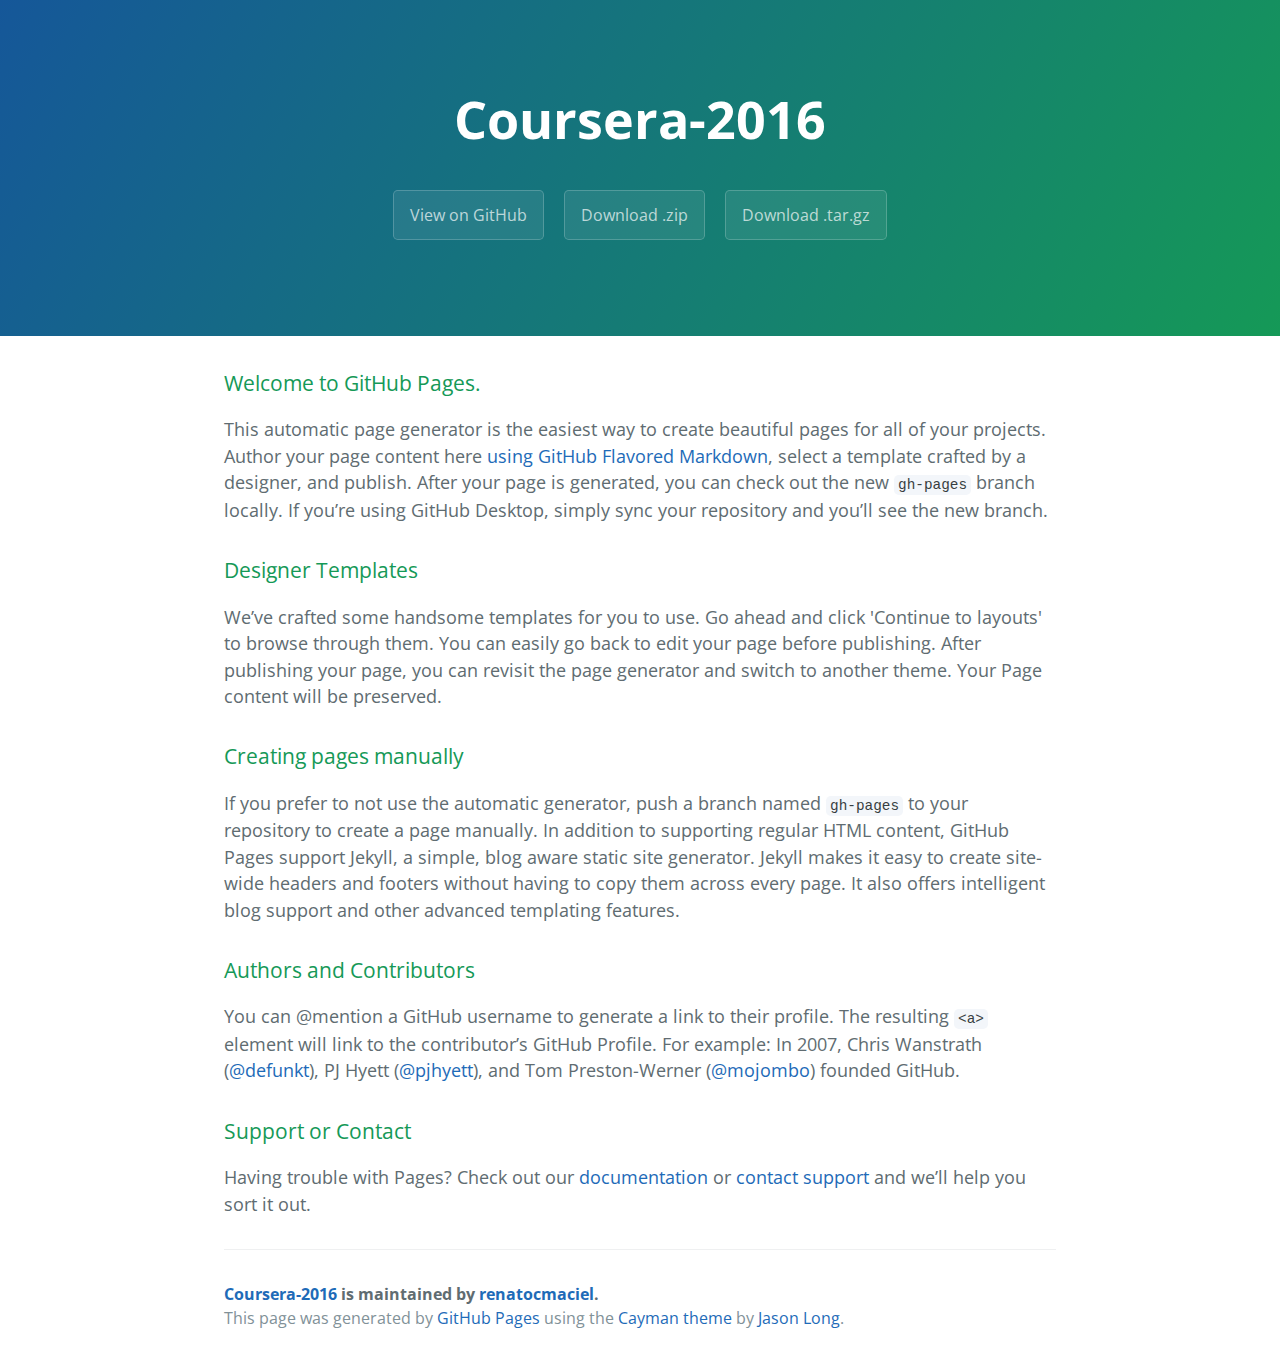
==== index.html @ e211cb6c "Create gh-pages branch via GitHub" ====
<!DOCTYPE html>
<html lang="en-us">
  <head>
    <meta charset="UTF-8">
    <title>Coursera-2016 by renatocmaciel</title>
    <meta name="viewport" content="width=device-width, initial-scale=1">
    <link rel="stylesheet" type="text/css" href="stylesheets/normalize.css" media="screen">
    <link href='https://fonts.googleapis.com/css?family=Open+Sans:400,700' rel='stylesheet' type='text/css'>
    <link rel="stylesheet" type="text/css" href="stylesheets/stylesheet.css" media="screen">
    <link rel="stylesheet" type="text/css" href="stylesheets/github-light.css" media="screen">
  </head>
  <body>
    <section class="page-header">
      <h1 class="project-name">Coursera-2016</h1>
      <h2 class="project-tagline"></h2>
      <a href="https://github.com/renatocmaciel/coursera-2016" class="btn">View on GitHub</a>
      <a href="https://github.com/renatocmaciel/coursera-2016/zipball/master" class="btn">Download .zip</a>
      <a href="https://github.com/renatocmaciel/coursera-2016/tarball/master" class="btn">Download .tar.gz</a>
    </section>

    <section class="main-content">
      <h3>
<a id="welcome-to-github-pages" class="anchor" href="#welcome-to-github-pages" aria-hidden="true"><span aria-hidden="true" class="octicon octicon-link"></span></a>Welcome to GitHub Pages.</h3>

<p>This automatic page generator is the easiest way to create beautiful pages for all of your projects. Author your page content here <a href="https://guides.github.com/features/mastering-markdown/">using GitHub Flavored Markdown</a>, select a template crafted by a designer, and publish. After your page is generated, you can check out the new <code>gh-pages</code> branch locally. If you’re using GitHub Desktop, simply sync your repository and you’ll see the new branch.</p>

<h3>
<a id="designer-templates" class="anchor" href="#designer-templates" aria-hidden="true"><span aria-hidden="true" class="octicon octicon-link"></span></a>Designer Templates</h3>

<p>We’ve crafted some handsome templates for you to use. Go ahead and click 'Continue to layouts' to browse through them. You can easily go back to edit your page before publishing. After publishing your page, you can revisit the page generator and switch to another theme. Your Page content will be preserved.</p>

<h3>
<a id="creating-pages-manually" class="anchor" href="#creating-pages-manually" aria-hidden="true"><span aria-hidden="true" class="octicon octicon-link"></span></a>Creating pages manually</h3>

<p>If you prefer to not use the automatic generator, push a branch named <code>gh-pages</code> to your repository to create a page manually. In addition to supporting regular HTML content, GitHub Pages support Jekyll, a simple, blog aware static site generator. Jekyll makes it easy to create site-wide headers and footers without having to copy them across every page. It also offers intelligent blog support and other advanced templating features.</p>

<h3>
<a id="authors-and-contributors" class="anchor" href="#authors-and-contributors" aria-hidden="true"><span aria-hidden="true" class="octicon octicon-link"></span></a>Authors and Contributors</h3>

<p>You can @mention a GitHub username to generate a link to their profile. The resulting <code>&lt;a&gt;</code> element will link to the contributor’s GitHub Profile. For example: In 2007, Chris Wanstrath (<a href="https://github.com/defunkt" class="user-mention">@defunkt</a>), PJ Hyett (<a href="https://github.com/pjhyett" class="user-mention">@pjhyett</a>), and Tom Preston-Werner (<a href="https://github.com/mojombo" class="user-mention">@mojombo</a>) founded GitHub.</p>

<h3>
<a id="support-or-contact" class="anchor" href="#support-or-contact" aria-hidden="true"><span aria-hidden="true" class="octicon octicon-link"></span></a>Support or Contact</h3>

<p>Having trouble with Pages? Check out our <a href="https://help.github.com/pages">documentation</a> or <a href="https://github.com/contact">contact support</a> and we’ll help you sort it out.</p>

      <footer class="site-footer">
        <span class="site-footer-owner"><a href="https://github.com/renatocmaciel/coursera-2016">Coursera-2016</a> is maintained by <a href="https://github.com/renatocmaciel">renatocmaciel</a>.</span>

        <span class="site-footer-credits">This page was generated by <a href="https://pages.github.com">GitHub Pages</a> using the <a href="https://github.com/jasonlong/cayman-theme">Cayman theme</a> by <a href="https://twitter.com/jasonlong">Jason Long</a>.</span>
      </footer>

    </section>

  
  </body>
</html>
---- stylesheets/stylesheet.css ----
* {
  box-sizing: border-box; }

body {
  padding: 0;
  margin: 0;
  font-family: "Open Sans", "Helvetica Neue", Helvetica, Arial, sans-serif;
  font-size: 16px;
  line-height: 1.5;
  color: #606c71; }

a {
  color: #1e6bb8;
  text-decoration: none; }
  a:hover {
    text-decoration: underline; }

.btn {
  display: inline-block;
  margin-bottom: 1rem;
  color: rgba(255, 255, 255, 0.7);
  background-color: rgba(255, 255, 255, 0.08);
  border-color: rgba(255, 255, 255, 0.2);
  border-style: solid;
  border-width: 1px;
  border-radius: 0.3rem;
  transition: color 0.2s, background-color 0.2s, border-color 0.2s; }
  .btn + .btn {
    margin-left: 1rem; }

.btn:hover {
  color: rgba(255, 255, 255, 0.8);
  text-decoration: none;
  background-color: rgba(255, 255, 255, 0.2);
  border-color: rgba(255, 255, 255, 0.3); }

@media screen and (min-width: 64em) {
  .btn {
    padding: 0.75rem 1rem; } }

@media screen and (min-width: 42em) and (max-width: 64em) {
  .btn {
    padding: 0.6rem 0.9rem;
    font-size: 0.9rem; } }

@media screen and (max-width: 42em) {
  .btn {
    display: block;
    width: 100%;
    padding: 0.75rem;
    font-size: 0.9rem; }
    .btn + .btn {
      margin-top: 1rem;
      margin-left: 0; } }

.page-header {
  color: #fff;
  text-align: center;
  background-color: #159957;
  background-image: linear-gradient(120deg, #155799, #159957); }

@media screen and (min-width: 64em) {
  .page-header {
    padding: 5rem 6rem; } }

@media screen and (min-width: 42em) and (max-width: 64em) {
  .page-header {
    padding: 3rem 4rem; } }

@media screen and (max-width: 42em) {
  .page-header {
    padding: 2rem 1rem; } }

.project-name {
  margin-top: 0;
  margin-bottom: 0.1rem; }

@media screen and (min-width: 64em) {
  .project-name {
    font-size: 3.25rem; } }

@media screen and (min-width: 42em) and (max-width: 64em) {
  .project-name {
    font-size: 2.25rem; } }

@media screen and (max-width: 42em) {
  .project-name {
    font-size: 1.75rem; } }

.project-tagline {
  margin-bottom: 2rem;
  font-weight: normal;
  opacity: 0.7; }

@media screen and (min-width: 64em) {
  .project-tagline {
    font-size: 1.25rem; } }

@media screen and (min-width: 42em) and (max-width: 64em) {
  .project-tagline {
    font-size: 1.15rem; } }

@media screen and (max-width: 42em) {
  .project-tagline {
    font-size: 1rem; } }

.main-content :first-child {
  margin-top: 0; }
.main-content img {
  max-width: 100%; }
.main-content h1, .main-content h2, .main-content h3, .main-content h4, .main-content h5, .main-content h6 {
  margin-top: 2rem;
  margin-bottom: 1rem;
  font-weight: normal;
  color: #159957; }
.main-content p {
  margin-bottom: 1em; }
.main-content code {
  padding: 2px 4px;
  font-family: Consolas, "Liberation Mono", Menlo, Courier, monospace;
  font-size: 0.9rem;
  color: #383e41;
  background-color: #f3f6fa;
  border-radius: 0.3rem; }
.main-content pre {
  padding: 0.8rem;
  margin-top: 0;
  margin-bottom: 1rem;
  font: 1rem Consolas, "Liberation Mono", Menlo, Courier, monospace;
  color: #567482;
  word-wrap: normal;
  background-color: #f3f6fa;
  border: solid 1px #dce6f0;
  border-radius: 0.3rem; }
  .main-content pre > code {
    padding: 0;
    margin: 0;
    font-size: 0.9rem;
    color: #567482;
    word-break: normal;
    white-space: pre;
    background: transparent;
    border: 0; }
.main-content .highlight {
  margin-bottom: 1rem; }
  .main-content .highlight pre {
    margin-bottom: 0;
    word-break: normal; }
.main-content .highlight pre, .main-content pre {
  padding: 0.8rem;
  overflow: auto;
  font-size: 0.9rem;
  line-height: 1.45;
  border-radius: 0.3rem; }
.main-content pre code, .main-content pre tt {
  display: inline;
  max-width: initial;
  padding: 0;
  margin: 0;
  overflow: initial;
  line-height: inherit;
  word-wrap: normal;
  background-color: transparent;
  border: 0; }
  .main-content pre code:before, .main-content pre code:after, .main-content pre tt:before, .main-content pre tt:after {
    content: normal; }
.main-content ul, .main-content ol {
  margin-top: 0; }
.main-content blockquote {
  padding: 0 1rem;
  margin-left: 0;
  color: #819198;
  border-left: 0.3rem solid #dce6f0; }
  .main-content blockquote > :first-child {
    margin-top: 0; }
  .main-content blockquote > :last-child {
    margin-bottom: 0; }
.main-content table {
  display: block;
  width: 100%;
  overflow: auto;
  word-break: normal;
  word-break: keep-all; }
  .main-content table th {
    font-weight: bold; }
  .main-content table th, .main-content table td {
    padding: 0.5rem 1rem;
    border: 1px solid #e9ebec; }
.main-content dl {
  padding: 0; }
  .main-content dl dt {
    padding: 0;
    margin-top: 1rem;
    font-size: 1rem;
    font-weight: bold; }
  .main-content dl dd {
    padding: 0;
    margin-bottom: 1rem; }
.main-content hr {
  height: 2px;
  padding: 0;
  margin: 1rem 0;
  background-color: #eff0f1;
  border: 0; }

@media screen and (min-width: 64em) {
  .main-content {
    max-width: 64rem;
    padding: 2rem 6rem;
    margin: 0 auto;
    font-size: 1.1rem; } }

@media screen and (min-width: 42em) and (max-width: 64em) {
  .main-content {
    padding: 2rem 4rem;
    font-size: 1.1rem; } }

@media screen and (max-width: 42em) {
  .main-content {
    padding: 2rem 1rem;
    font-size: 1rem; } }

.site-footer {
  padding-top: 2rem;
  margin-top: 2rem;
  border-top: solid 1px #eff0f1; }

.site-footer-owner {
  display: block;
  font-weight: bold; }

.site-footer-credits {
  color: #819198; }

@media screen and (min-width: 64em) {
  .site-footer {
    font-size: 1rem; } }

@media screen and (min-width: 42em) and (max-width: 64em) {
  .site-footer {
    font-size: 1rem; } }

@media screen and (max-width: 42em) {
  .site-footer {
    font-size: 0.9rem; } }
---- stylesheets/github-light.css ----
/*
The MIT License (MIT)

Copyright (c) 2016 GitHub, Inc.

Permission is hereby granted, free of charge, to any person obtaining a copy
of this software and associated documentation files (the "Software"), to deal
in the Software without restriction, including without limitation the rights
to use, copy, modify, merge, publish, distribute, sublicense, and/or sell
copies of the Software, and to permit persons to whom the Software is
furnished to do so, subject to the following conditions:

The above copyright notice and this permission notice shall be included in all
copies or substantial portions of the Software.

THE SOFTWARE IS PROVIDED "AS IS", WITHOUT WARRANTY OF ANY KIND, EXPRESS OR
IMPLIED, INCLUDING BUT NOT LIMITED TO THE WARRANTIES OF MERCHANTABILITY,
FITNESS FOR A PARTICULAR PURPOSE AND NONINFRINGEMENT. IN NO EVENT SHALL THE
AUTHORS OR COPYRIGHT HOLDERS BE LIABLE FOR ANY CLAIM, DAMAGES OR OTHER
LIABILITY, WHETHER IN AN ACTION OF CONTRACT, TORT OR OTHERWISE, ARISING FROM,
OUT OF OR IN CONNECTION WITH THE SOFTWARE OR THE USE OR OTHER DEALINGS IN THE
SOFTWARE.

*/

.pl-c /* comment */ {
  color: #969896;
}

.pl-c1 /* constant, variable.other.constant, support, meta.property-name, support.constant, support.variable, meta.module-reference, markup.raw, meta.diff.header */,
.pl-s .pl-v /* string variable */ {
  color: #0086b3;
}

.pl-e /* entity */,
.pl-en /* entity.name */ {
  color: #795da3;
}

.pl-smi /* variable.parameter.function, storage.modifier.package, storage.modifier.import, storage.type.java, variable.other */,
.pl-s .pl-s1 /* string source */ {
  color: #333;
}

.pl-ent /* entity.name.tag */ {
  color: #63a35c;
}

.pl-k /* keyword, storage, storage.type */ {
  color: #a71d5d;
}

.pl-s /* string */,
.pl-pds /* punctuation.definition.string, string.regexp.character-class */,
.pl-s .pl-pse .pl-s1 /* string punctuation.section.embedded source */,
.pl-sr /* string.regexp */,
.pl-sr .pl-cce /* string.regexp constant.character.escape */,
.pl-sr .pl-sre /* string.regexp source.ruby.embedded */,
.pl-sr .pl-sra /* string.regexp string.regexp.arbitrary-repitition */ {
  color: #183691;
}

.pl-v /* variable */ {
  color: #ed6a43;
}

.pl-id /* invalid.deprecated */ {
  color: #b52a1d;
}

.pl-ii /* invalid.illegal */ {
  color: #f8f8f8;
  background-color: #b52a1d;
}

.pl-sr .pl-cce /* string.regexp constant.character.escape */ {
  font-weight: bold;
  color: #63a35c;
}

.pl-ml /* markup.list */ {
  color: #693a17;
}

.pl-mh /* markup.heading */,
.pl-mh .pl-en /* markup.heading entity.name */,
.pl-ms /* meta.separator */ {
  font-weight: bold;
  color: #1d3e81;
}

.pl-mq /* markup.quote */ {
  color: #008080;
}

.pl-mi /* markup.italic */ {
  font-style: italic;
  color: #333;
}

.pl-mb /* markup.bold */ {
  font-weight: bold;
  color: #333;
}

.pl-md /* markup.deleted, meta.diff.header.from-file */ {
  color: #bd2c00;
  background-color: #ffecec;
}

.pl-mi1 /* markup.inserted, meta.diff.header.to-file */ {
  color: #55a532;
  background-color: #eaffea;
}

.pl-mdr /* meta.diff.range */ {
  font-weight: bold;
  color: #795da3;
}

.pl-mo /* meta.output */ {
  color: #1d3e81;
}
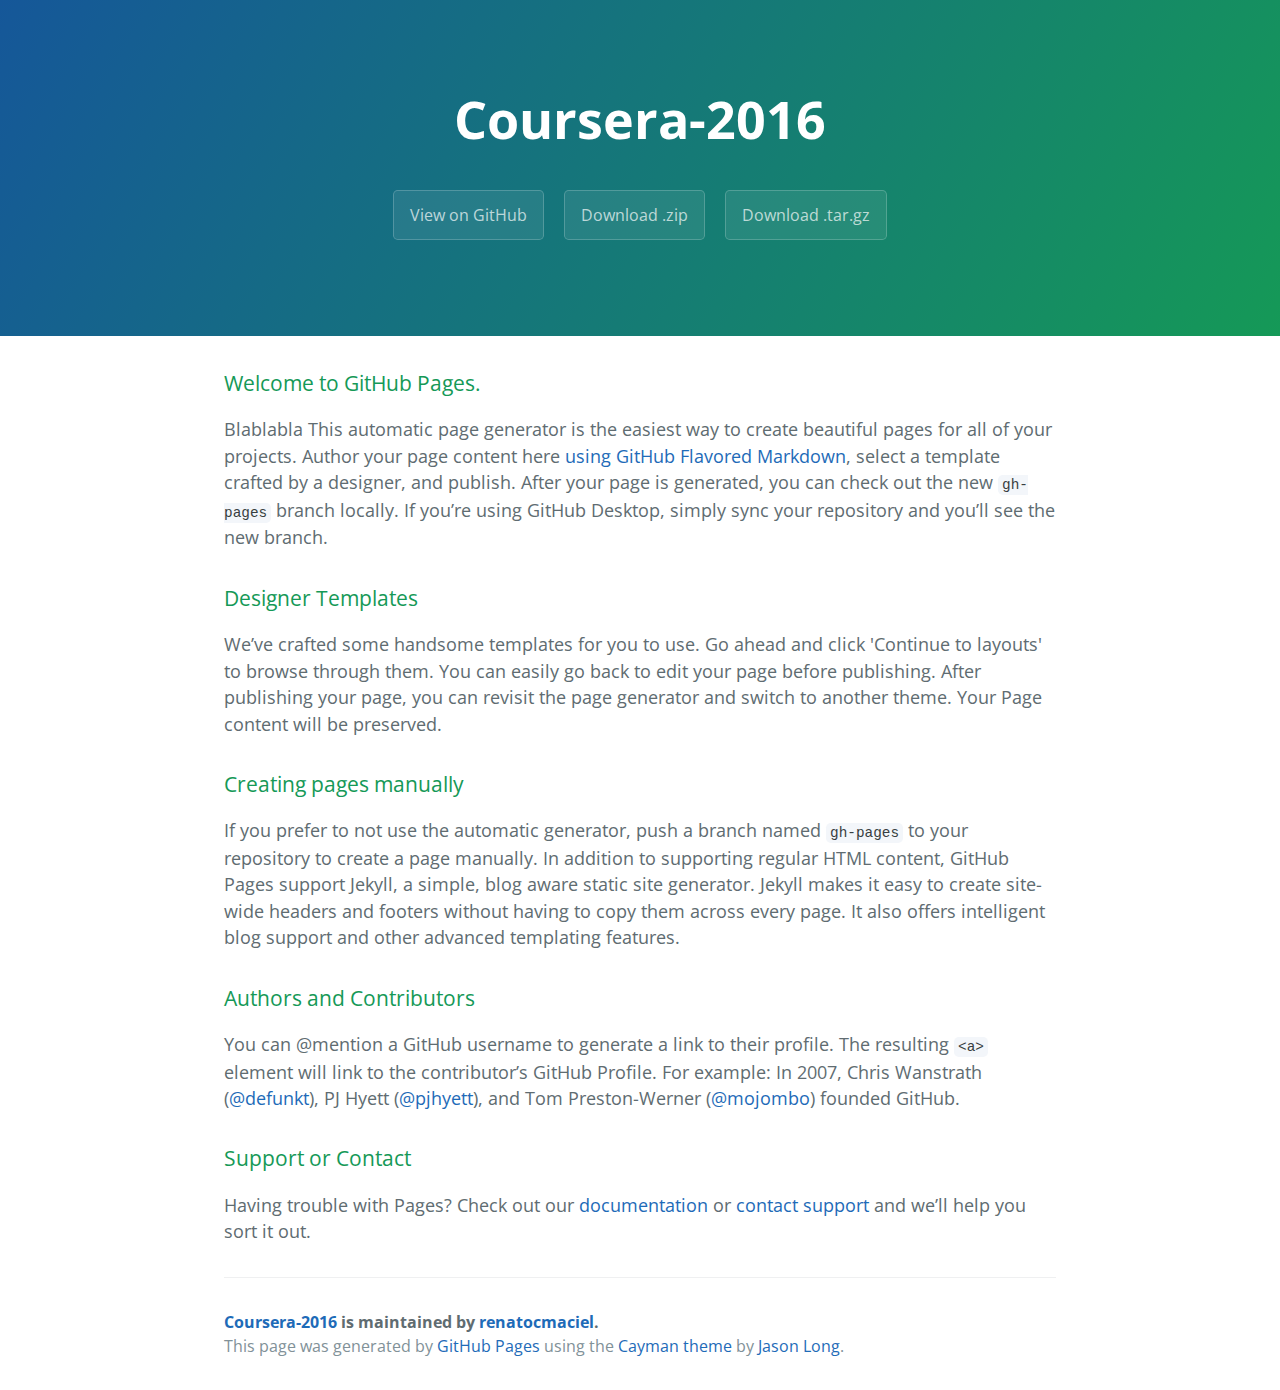
==== commit a1f77c58: "update" ====
--- a/index.html
+++ b/index.html
@@ -22,7 +22,7 @@
       <h3>
 <a id="welcome-to-github-pages" class="anchor" href="#welcome-to-github-pages" aria-hidden="true"><span aria-hidden="true" class="octicon octicon-link"></span></a>Welcome to GitHub Pages.</h3>
 
-<p>This automatic page generator is the easiest way to create beautiful pages for all of your projects. Author your page content here <a href="https://guides.github.com/features/mastering-markdown/">using GitHub Flavored Markdown</a>, select a template crafted by a designer, and publish. After your page is generated, you can check out the new <code>gh-pages</code> branch locally. If you’re using GitHub Desktop, simply sync your repository and you’ll see the new branch.</p>
+<p>Blablabla This automatic page generator is the easiest way to create beautiful pages for all of your projects. Author your page content here <a href="https://guides.github.com/features/mastering-markdown/">using GitHub Flavored Markdown</a>, select a template crafted by a designer, and publish. After your page is generated, you can check out the new <code>gh-pages</code> branch locally. If you’re using GitHub Desktop, simply sync your repository and you’ll see the new branch.</p>
 
 <h3>
 <a id="designer-templates" class="anchor" href="#designer-templates" aria-hidden="true"><span aria-hidden="true" class="octicon octicon-link"></span></a>Designer Templates</h3>
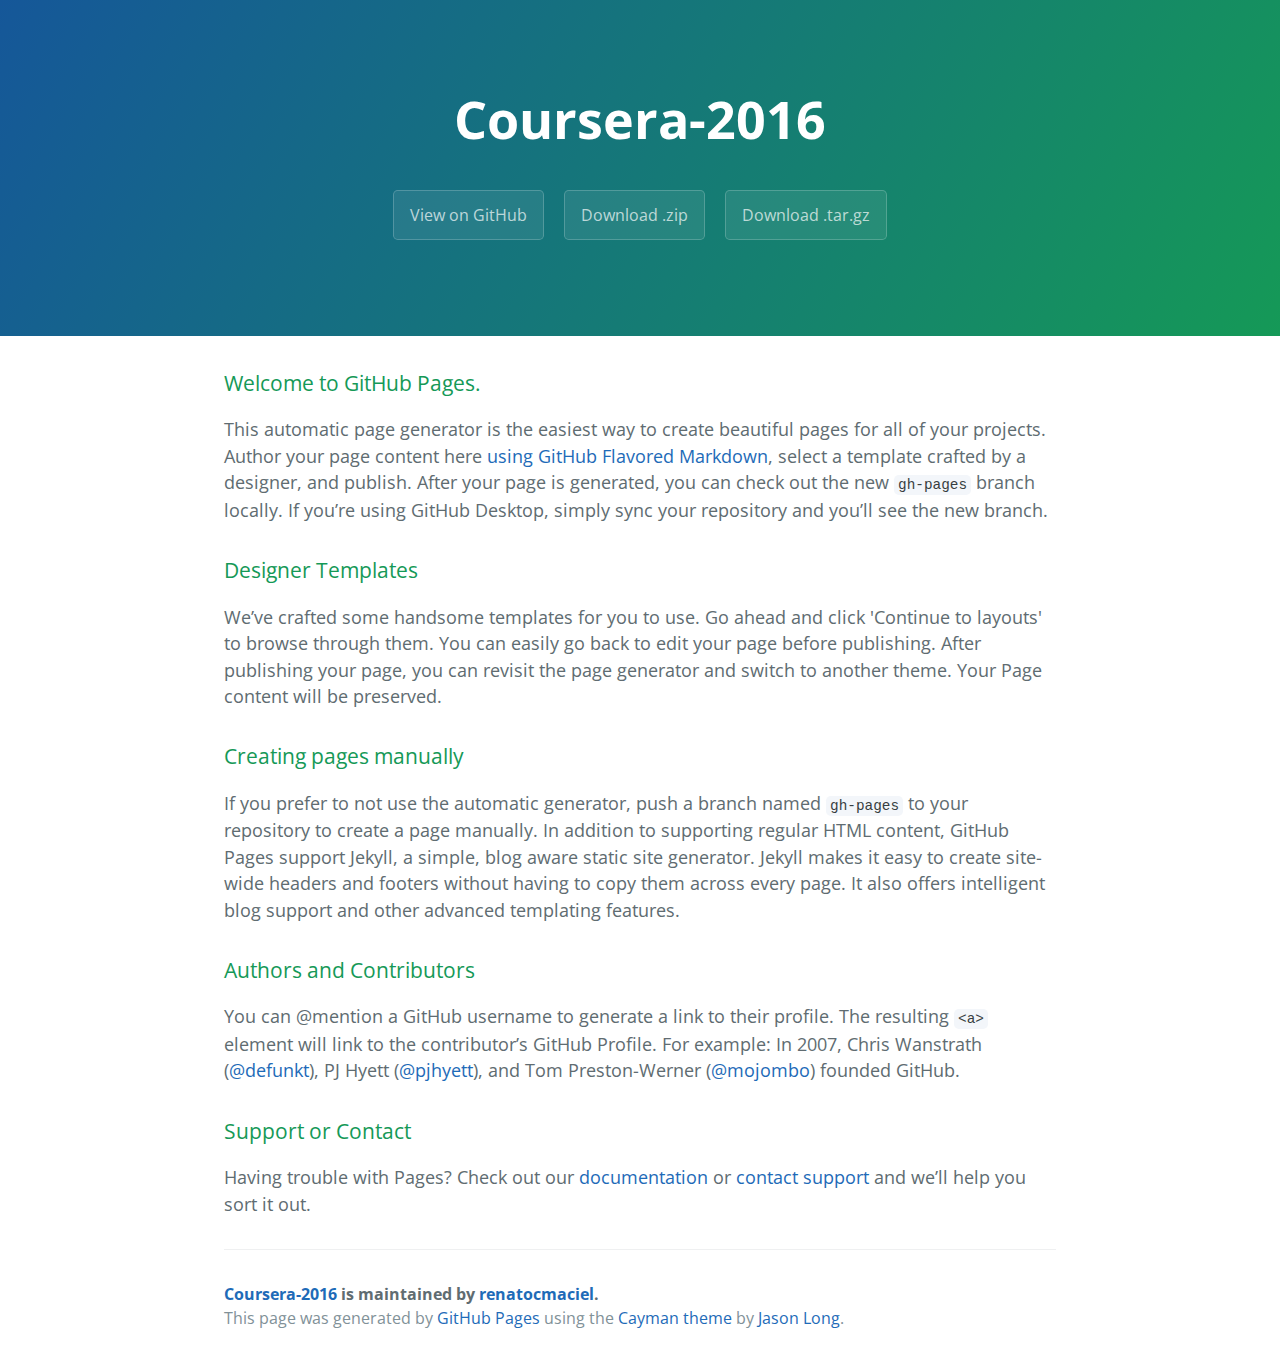
==== commit 896bb506: "Create gh-pages branch via GitHub" ====
--- a/index.html
+++ b/index.html
@@ -22,7 +22,7 @@
       <h3>
 <a id="welcome-to-github-pages" class="anchor" href="#welcome-to-github-pages" aria-hidden="true"><span aria-hidden="true" class="octicon octicon-link"></span></a>Welcome to GitHub Pages.</h3>
 
-<p>Blablabla This automatic page generator is the easiest way to create beautiful pages for all of your projects. Author your page content here <a href="https://guides.github.com/features/mastering-markdown/">using GitHub Flavored Markdown</a>, select a template crafted by a designer, and publish. After your page is generated, you can check out the new <code>gh-pages</code> branch locally. If you’re using GitHub Desktop, simply sync your repository and you’ll see the new branch.</p>
+<p>This automatic page generator is the easiest way to create beautiful pages for all of your projects. Author your page content here <a href="https://guides.github.com/features/mastering-markdown/">using GitHub Flavored Markdown</a>, select a template crafted by a designer, and publish. After your page is generated, you can check out the new <code>gh-pages</code> branch locally. If you’re using GitHub Desktop, simply sync your repository and you’ll see the new branch.</p>
 
 <h3>
 <a id="designer-templates" class="anchor" href="#designer-templates" aria-hidden="true"><span aria-hidden="true" class="octicon octicon-link"></span></a>Designer Templates</h3>
